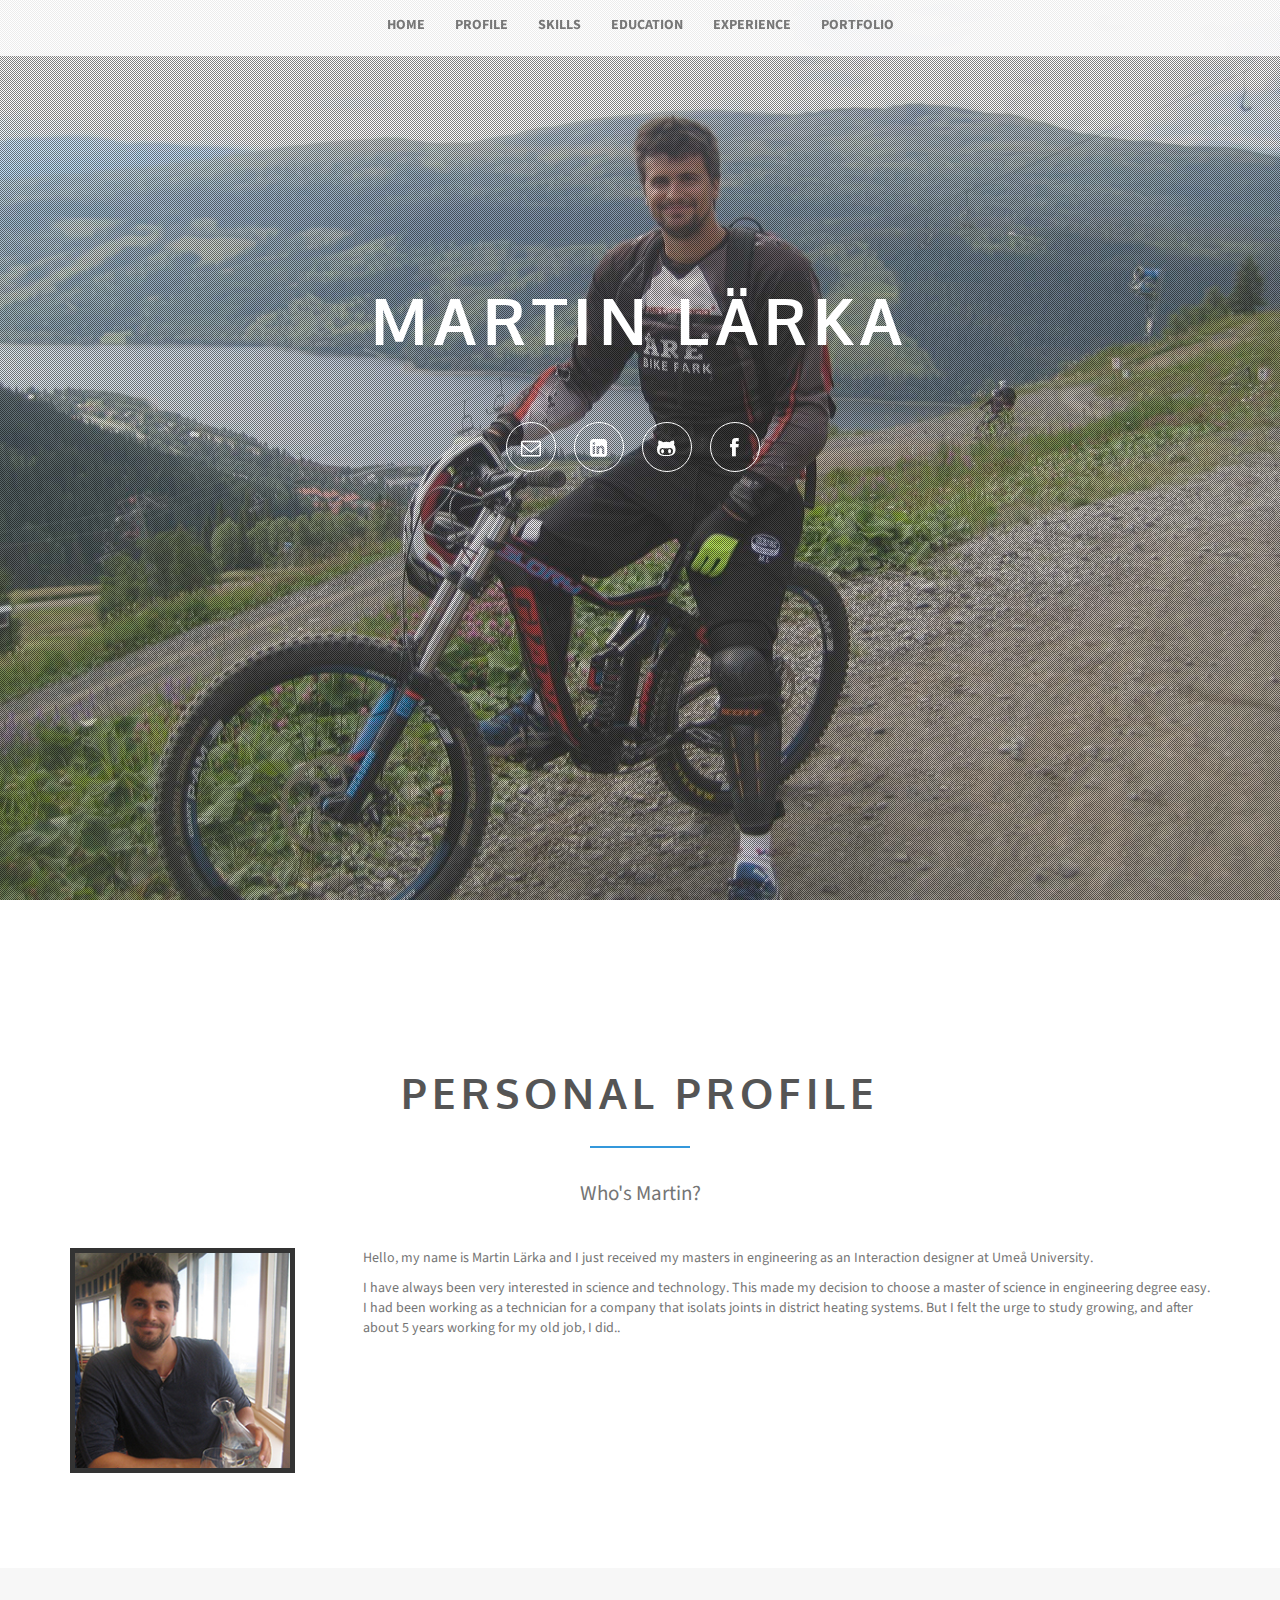
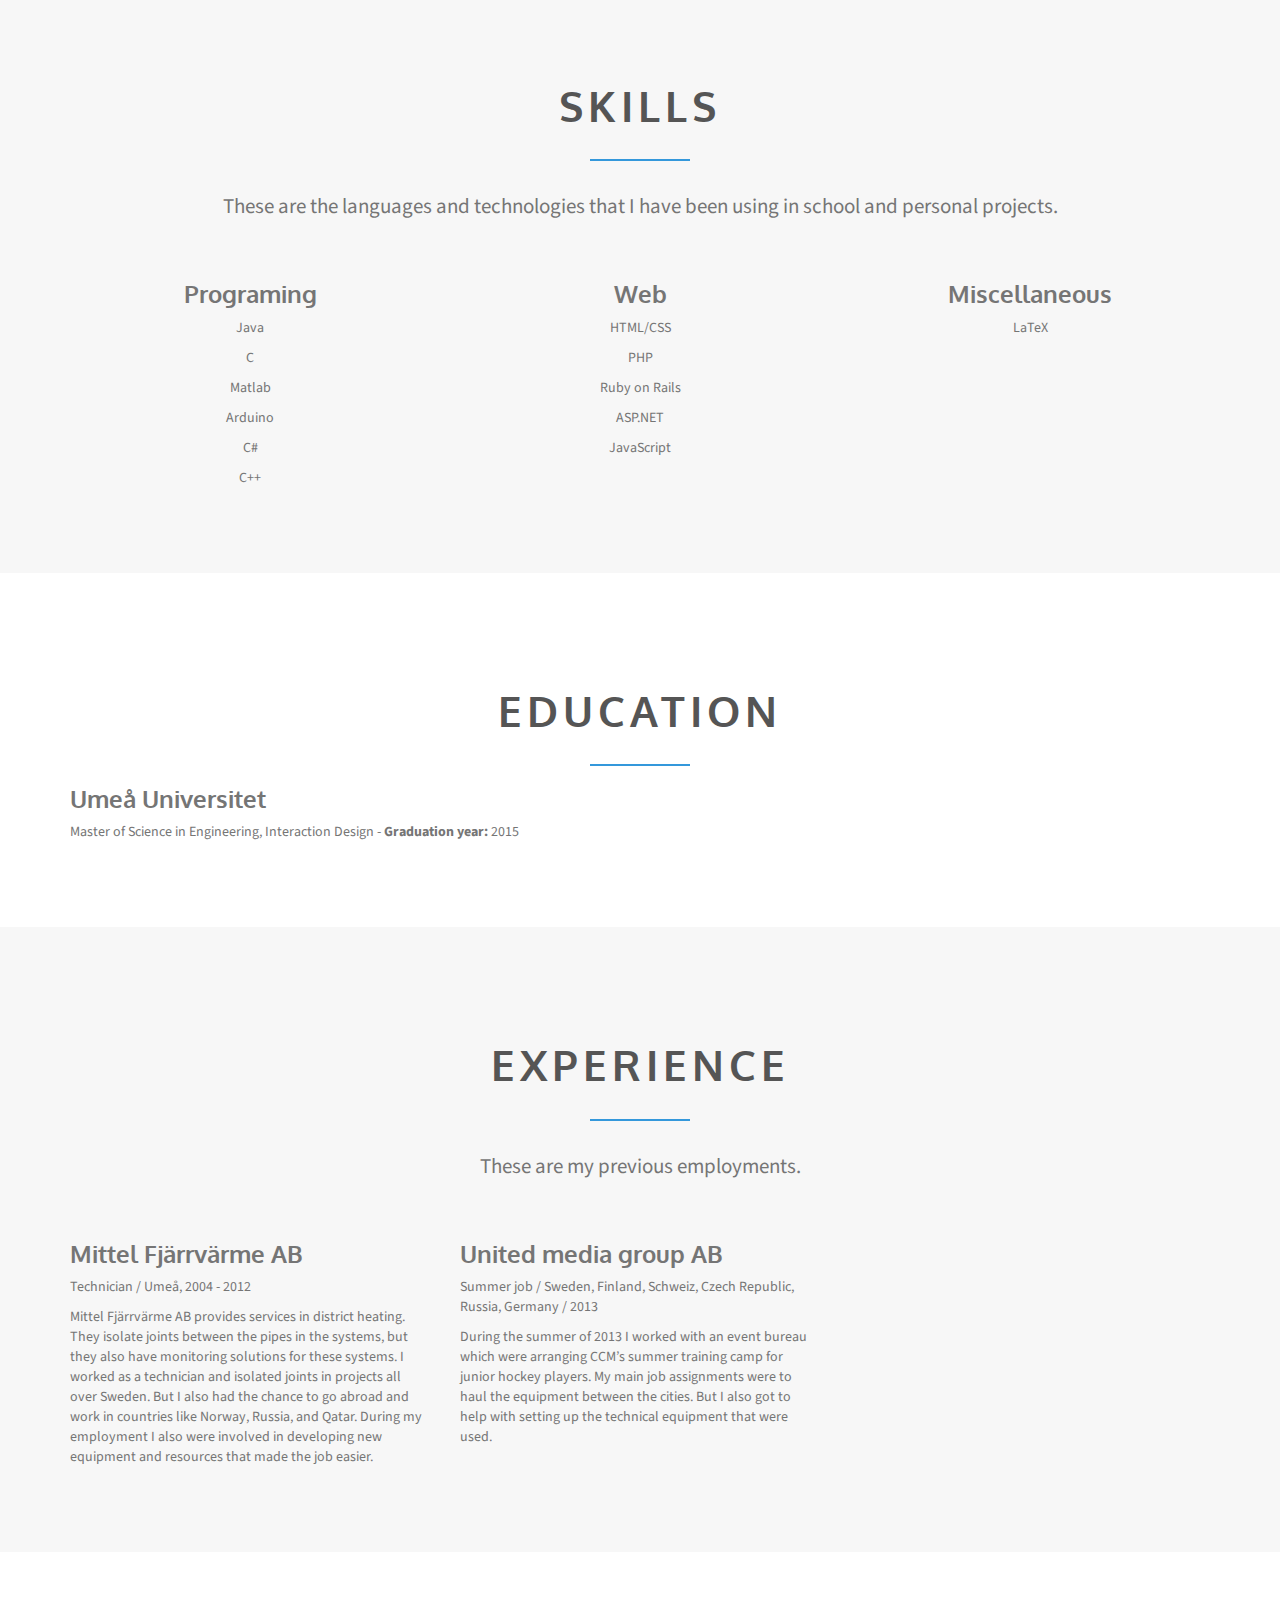
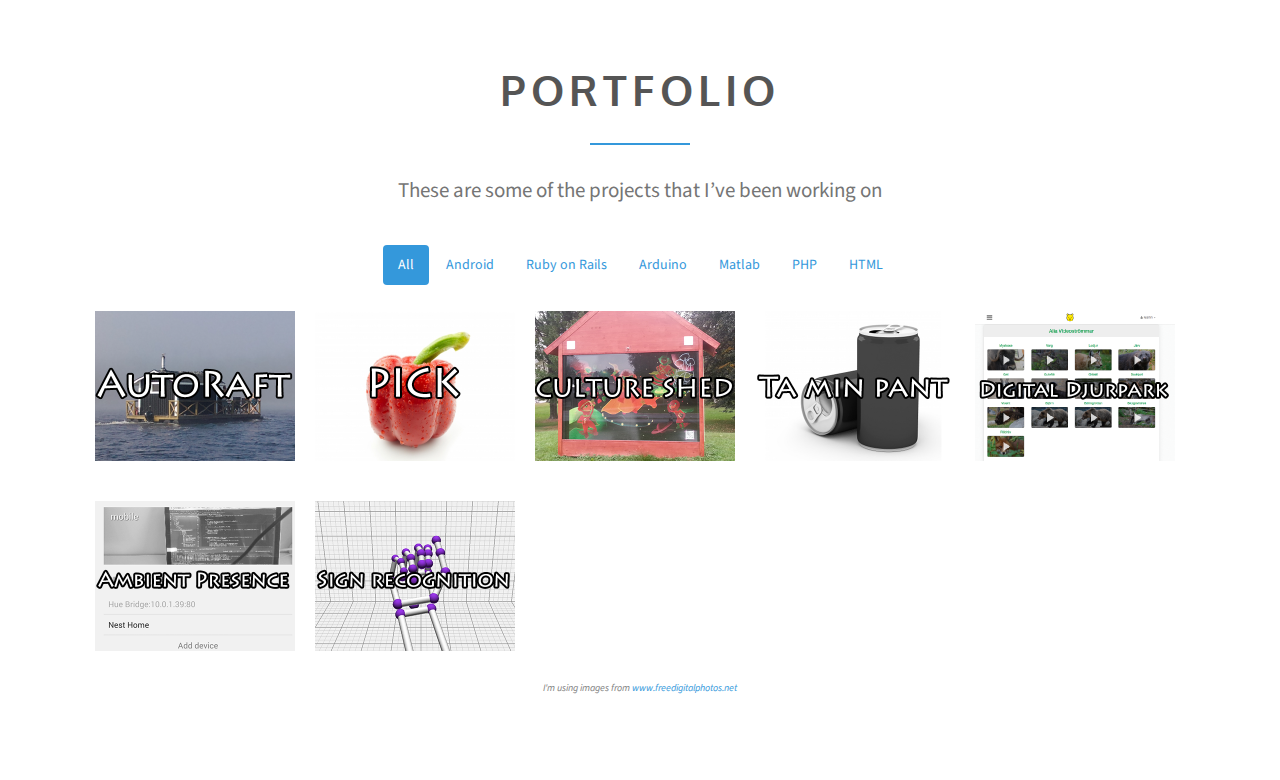
==== index.html @ 74318b71 "Moved portfolio to github pages" ====
<!DOCTYPE html>
<!--[if lt IE 7]>      <html class="no-js lt-ie9 lt-ie8 lt-ie7"> <![endif]-->
<!--[if IE 7]>         <html class="no-js lt-ie9 lt-ie8"> <![endif]-->
<!--[if IE 8]>         <html class="no-js lt-ie9"> <![endif]-->
<!--[if gt IE 8]><!--> <html class="no-js"> <!--<![endif]-->
<head>
  <meta charset="utf-8">
  <meta http-equiv="X-UA-Compatible" content="IE=edge">
  <title>Martin Lärka</title>
  <meta name="description" content="">
  <meta name="viewport" content="width=device-width, initial-scale=1">
  <meta name="author" content="">

  <!-- Place favicon.ico and apple-touch-icon.png in the root directory -->

  <!-- Bootstrap core CSS -->
  <link rel="stylesheet" href="css/bootstrap.min.css">
  <!-- Fonts from Font Awsome -->
  <link rel="stylesheet" href="css/font-awesome.min.css">
  <!-- Magnific popup -->
  <link rel="stylesheet" href="css/magnific-popup.css">
  <!-- Custom styles for this template -->
  <link rel="stylesheet" href="css/main.css">

  <!-- Color styles -->
  <link rel="stylesheet" href="css/colors/blue.css">
  <!-- <link rel="stylesheet" href="css/colors/yellow.css">-->
  <!-- <link rel="stylesheet" href="css/colors/red.css">-->
  <!--  <link rel="stylesheet" href="css/colors/purple.css">-->
  <!--  <link rel="stylesheet" href="css/colors/orange.css">-->
  <!--  <link rel="stylesheet" href="css/colors/green.css">-->

  <!-- Feature detection -->
  <script src="js/modernizr-2.6.2.min.js"></script>
  <!-- Fonts -->
  <link href='http://fonts.googleapis.com/css?family=Source+Sans+Pro:300,400,600,700,900,300italic,400italic,600italic,700italic,900italic' rel='stylesheet' type='text/css'>
  <link href='http://fonts.googleapis.com/css?family=Oxygen:400,700' rel='stylesheet' type='text/css'>

  <!-- HTML5 shim and Respond.js IE8 support of HTML5 elements and media queries -->
        <!--[if lt IE 9]>
          <script src="js/plugins/html5shiv.js"></script>
          <script src="js/plugins/respond.min.js"></script>
          <![endif]-->
        </head>
        <body>
          <div class="navbar navbar-default navbar-static-top" role="navigation">
            <div class="container">
              <div class="navbar-header">
                <button type="button" class="navbar-toggle collapsed" data-toggle="collapse" data-target=".navbar-collapse">
                  <span class="sr-only">Toggle navigation</span>
                  <span class="icon-bar"></span>
                  <span class="icon-bar"></span>
                  <span class="icon-bar"></span>
                </button>
              </div>
              <div class="navbar-collapse collapse">
                <ul class="nav navbar-nav" id="main-menu">
                  <li><a href="#page-welcome">Home</a></li>
                  <li><a href="#page-profile">Profile</a></li>
                  <li><a href="#page-skills">Skills</a></li>
                  <li><a href="#page-education">Education</a></li>
                  <li><a href="#page-experience">Experience</a></li>
                  <li><a href="#page-portfolio">Portfolio</a></li>
                  <!--<li><a href="#page-contact">Contact</a></li>-->
                </ul>
              </div><!--/.nav-collapse -->
            </div>
          </div>
          <!-- welcome begins -->
          <section id="page-welcome" class="page-welcome">
            <div>
              <ul class="slider-controls">
                <li><a id="vegas-next" class="next" href="#"></a></li>
                <li><a id="vegas-prev" class="prev" href="#"></a></li>
              </ul>
            </div>
            <div class="container">
              <div class="row">
                <header class="my-name centered">
                  <h1>Martin Lärka</h1>
                </header>
                <div class="social-icons">
                	<a href="mailto:martin.larka@gmail.com" class="btn btn-round btn-clear btn-email"><i class="fa fa-envelope-o"></i></a>
                  <a href="https://www.linkedin.com/profile/view?id=110177082" class="btn btn-round btn-clear btn-linkedin"><i class="fa fa-linkedin-square"></i></a>
                  <a href="https://github.com/martinlarka" class="btn btn-round btn-clear btn-github"><i class="fa fa-github-alt"></i></a>
                  <a href="https://www.facebook.com/mlarka" class="btn btn-round btn-clear btn-facebook"><i class="fa fa-facebook"></i></a>
                </div>
                <!--<a href="#page-contact" class="btn btn-default hire-me">Hire Me</a>-->
              </div>
            </div>
          </section><!-- welcome ends -->
          <!-- profile begins -->
          <section id="page-profile" class="page-profile">
            <div class="container">
              <header class="section-header">
                <h2 class="section-title">Personal Profile</h2>
                <div class="spacer"></div>
                <p class="section-subtitle"> Who's Martin? </p>
              </header>
              <div class="row">
                <div class="col-md-3">
                 <div class="profile"><img src="img/profile.png" alt="profile"/></div> 
               </div>
               <div class="col-md-9">
                <p>Hello, my name is Martin Lärka and I just received my masters in engineering as an Interaction designer at Umeå University. </p>
                <p>I have always been very interested in science and technology. This made my decision to choose a master of science in engineering degree easy. I had been working as a technician for a company that isolats joints in district heating systems. But I felt the urge to study growing, and after about 5 years working for my old job, I did..</p>
              </div>
            </div>
          </div> 
        </section><!-- profile ends -->
        <!-- skills begins -->
        <section id="page-skills" class="page-skills">
         <div class="container">
  <header class="section-header">
    <h2 class="section-title"><span>Skills</span></h2>
    <div class="spacer"></div>
    <p class="section-subtitle"> These are the languages and technologies that I have been using in school and personal projects.</p>
  </header>
  <div class="row">
   <div class="col-md-4">
    <article class="skills">
      <header>
        <h3>Programing</h3>
      </header>
        <p>Java</p>
        <p>C</p>
        <p>Matlab</p>
        <p>Arduino</p>
        <p>C#</p>
        <p>C++</p>
      </article>
    </div>
    <div class="col-md-4">
    <article class="skills">
      <header>
        <h3>Web</h3>
      </header>
        <p>HTML/CSS</p>
        <p>PHP</p>
        <p>Ruby on Rails</p>
        <p>ASP.NET</p>
        <p>JavaScript</p>
      </article>
    </div>
    <div class="col-md-4">
    <article class="skills">
      <header>
        <h3>Miscellaneous</h3>
      </header>
        <p>LaTeX</p>
      </article>
    </div>
  </div>
</div>
</section><!-- skills ends -->
<!-- education begins -->
<section id="page-education" class="page-education">
 <div class="container">
  <header class="section-header">
    <h2 class="section-title"><span>Education</span></h2>
    <div class="spacer"></div>
  </header>
  <div class="row">
   <div class="col-md-6">
    <article class="education">
      <header>
        <h3>Umeå Universitet</h3>
        <p>Master of Science in Engineering, Interaction Design - <strong>Graduation year:</strong> 2015</p>
      </header>
      <p></p>
    </article>
  </div>
</div>
</div>
</section><!-- education ends -->
<!-- experience begins -->
<section id="page-experience" class="page-experience">
 <div class="container">
  <header class="section-header">
    <h2 class="section-title"><span>Experience</span></h2>
    <div class="spacer"></div>
    <p class="section-subtitle">These are my previous employments.</p>
  </header>
  <div class="row">
   <div class="col-md-4">
    <article class="experience">
      <header>
        <h3>Mittel Fjärrvärme AB</h3>
        <p>Technician / Umeå, 2004 - 2012</p>
      </header>
      <p>Mittel Fjärrvärme AB provides services in district heating. They isolate joints between the pipes in the systems, but they also have monitoring solutions for these systems.
        I worked as a technician and isolated joints in projects all over Sweden. But I also had the chance to go abroad and work in countries like Norway, Russia, and Qatar. During my employment I also were involved in developing new equipment and resources that made the job easier.</p>
      </article>
    </div>
    <div class="col-md-4">
      <article class="experience">
        <header>
          <h3>United media group AB</h3>
          <p>Summer job / Sweden, Finland, Schweiz, Czech Republic, Russia, Germany / 2013</p>
        </header>
        <p>During the summer of 2013 I worked with an event bureau which were arranging CCM’s summer training camp for junior hockey players. My main job assignments were to haul the equipment between the cities. But I also got to help with setting up the technical equipment that were used.</p>
      </article>
    </div>
  </div>
</div>
</section><!-- experience ends -->
<!-- portfolio begins -->
<section id="page-portfolio" class="page-portfolio">
  <div class="container">
    <div class="row">
      <header class="section-header">
        <h2 class="section-title"><span>Portfolio</span></h2>
        <div class="spacer"></div>
        <p class="section-subtitle">These are some of the projects that I’ve been working on </p>
      </header>

      <div id="grid-controls-wrapper">
        <ul class="nav nav-pills center-pills grid-controls">
          <li class="active filter"><a href="javascript:void(0)" data-filter="*">All</a></li>
          <li class="filter" ><a href="javascript:void(0)" data-filter=".android">Android</a></li>   
          <li class="filter" ><a href="javascript:void(0)" data-filter=".ruby">Ruby on Rails</a></li>            
          <li class="filter"><a href="javascript:void(0)"  data-filter=".arduino">Arduino</a></li>
          <li class="filter" ><a href="javascript:void(0)" data-filter=".matlab">Matlab</a></li>
          <li class="filter" ><a href="javascript:void(0)" data-filter=".php">PHP</a></li>
          <li class="filter" ><a href="javascript:void(0)" data-filter=".html">HTML</a></li>
        </ul>
      </div>

      <div>
        <ul id="grid" class="grid-wrapper">
          <li class="mix android arduino">
            <a href="portfolio/autoraft.html"><div class="overlay"><i class="fa fa-search"></i></div><img src="portfolio/thumbnails/autoraft.png" alt="" ></a></li>

          <li class="mix matlab">
            <a href="portfolio/pick.html"><div class="overlay"><i class="fa fa-search"></i></div><img src="portfolio/thumbnails/pick.png" alt="" ></a></li>

          <li class="mix arduino">
            <a href="portfolio/cultureshed.html"><div class="overlay"><i class="fa fa-search"></i></div><img src="portfolio/thumbnails/cultureshed.png" alt="" ></a></li>

          <li class="mix ruby">
            <a href="portfolio/taminpant.html"><div class="overlay"><i class="fa fa-search"></i></div><img src="portfolio/thumbnails/taminpant.png" alt="" ></a></li>
          <li class="mix php html">
            <a href="portfolio/digitaldjurpark.html"><div class="overlay"><i class="fa fa-search"></i></div><img src="portfolio/thumbnails/digitaldjurpark.png" alt="" ></a></li>
          <li class="mix android">
            <a href="portfolio/ambientpresence.html"><div class="overlay"><i class="fa fa-search"></i></div><img src="portfolio/thumbnails/ambientpresence.png" alt="" ></a></li>
          <li class="mix java">
            <a href="portfolio/signrecognition.html"><div class="overlay"><i class="fa fa-search"></i></div><img src="portfolio/thumbnails/signrecog.png" alt="" ></a></li>
        </ul>
      </div>
    </div>
    <div class="img-disclaimer"><p>I'm using images from <a href="http://www.freedigitalphotos.net">www.freedigitalphotos.net</a></p></div>
  </div>
  </section><!-- portfolio ends -->
 
  <script src="js/jquery-1.10.2.min.js"></script>
  <script src="js/bootstrap.min.js"></script>
  <script src="js/jquery.scrollTo.js"></script>
  <script src="js/jquery.nav.js"></script>
  <script src="js/jquery.sticky.js"></script>
  <script src="js/jquery.easypiechart.min.js"></script>
  <script src="js/jquery.vegas.min.js"></script>
  <script src="js/jquery.isotope.min.js"></script>
  <script src="js/jquery.magnific-popup.min.js"></script>
  <script src="js/jquery.validate.js"></script>
  <script src="js/waypoints.min.js"></script>
  <script src="js/main.js"></script>
  <script>
  (function(i,s,o,g,r,a,m){i['GoogleAnalyticsObject']=r;i[r]=i[r]||function(){
  (i[r].q=i[r].q||[]).push(arguments)},i[r].l=1*new Date();a=s.createElement(o),
  m=s.getElementsByTagName(o)[0];a.async=1;a.src=g;m.parentNode.insertBefore(a,m)
  })(window,document,'script','//www.google-analytics.com/analytics.js','ga');

  ga('create', 'UA-53705427-1', 'auto');
  ga('send', 'pageview');

</script>
</body>
</html>
---- css/main.css ----
/* ==========================================================================
   Articulate v1.0
   ========================================================================== */


/* ==========================================================================
   Base styles
   ========================================================================== */

html, body {
    height: 100%;
    width: 100%;
    font-family: 'Source Sans Pro', Helvetica, Arial, sans-serif;
    color:#757575;
}

img { 
    max-width: 100%;
}

a:link,a:visited {
    outline: 0;
}

a:hover,a:active {
    text-decoration: none;
}

a img {
    border: 0;
}

h1,h2,h3,h4,h5,h6{
    font-family: 'Oxygen', sans-serif;
    font-weight: 700;
}

/* ==========================================================================
   Navigation
   ========================================================================== */
.navbar{
    width:100%;
}

.navbar-default {
    background: rgba(255, 255, 255, 0.85);
    border: none;
    color:#777;
    text-transform: uppercase;
    display: inline-block;
    text-align: center;
    position:fixed;

}

.navbar-nav{
    margin: 0 auto;
    padding: 0;
    list-style: none;
    display: inline-block;
    float:none;
    font-size: 1em;
    font-weight: bold;
}

.navbar-default .navbar-nav>li>a:hover, 
.navbar-default .navbar-nav>li>a:focus {
background-color: transparent;
}

.navbar-default .navbar-nav>.active>a, 
.navbar-default .navbar-nav>.active>a:hover, 
.navbar-default .navbar-nav>.active>a:focus {
    background: none;
}
/* ==========================================================================
  Layout 
   ========================================================================== */

#page-welcome{
    width: 100%;
    height: 100%;
    position: relative;
    overflow: hidden;
    text-align: center;
    -webkit-background-size: cover;
    -moz-background-size: cover;
    -o-background-size: cover;
    background-size: cover;
}



#page-welcome header{
    color:#fff;
    padding-top:20%;

}

#page-welcome header h1{
    margin: 0;
    padding: 0;
    font-size: 4.5em;
    font-weight: 700;
    letter-spacing: 0.1em;
    line-height: 1em;
   text-transform: uppercase;
}

#page-welcome header p{
    font-size: 2em;
    display: inline-block;
    margin-bottom: 5px;
    padding: 0 8px;
     letter-spacing: 0.1em;
    line-height: 3em;
    text-transform: uppercase;
}


#page-profile{
    padding: 75px 0;
    background:#fff;
}

#page-profile .profile{
    border: 5px solid #333;
    width:225px;
    height:225px;
    margin: 0 20px 20px 0;
   
}


#page-skills{
    padding: 75px 0;
    background:#f7f7f7;
    text-align: center;
}

#page-education{
    padding: 75px 0;
    background:#fff;
}


#page-experience{
     padding: 75px 0;
    background:#f7f7f7;
}

#page-portfolio{
    padding: 75px 0;
    background:#fff;

}

#page-contact{
    padding: 75px 0;
}

#page-contact .contact-info p{
    font-size:1.2em;
}


/* ==========================================================================
   Portfolio   
   ========================================================================== */

#grid-controls-wrapper{
    text-align: center;
    float:none;
    width:100%;

}

.center-pills { 
    display: inline-block; 
}
#grid .mix{
    width: 200px;
    height: 150px;
    vertical-align: top;
    margin:20px 20px 20px 0 ;
    color: #fff;
    text-align: center;
    display: inline-block; 

}


#grid .mix .thumbnail{
    border:2px thin #F7F7F7;
    padding:0;
    border-radius:0;
}


#grid .mix .overlay{
    width: 200px;
    height: 150px;
    position:absolute;
    opacity:0;

}

#grid .mix .overlay:hover{
     opacity:.8;
}

#grid .mix .overlay i{
    font-size: 2em;
    opacity: 1;
    color: #fff;
    padding-top: 30%;
}

 
 
.isotope-item {
    z-index: 2;
}
 
.isotope-hidden.isotope-item {
    pointer-events: none;
    z-index: 1;
}

.isotope,
.isotope .isotope-item {
  /* change duration value to whatever you like */
  -webkit-transition-duration: 0.8s;
     -moz-transition-duration: 0.8s;
      -ms-transition-duration: 0.8s;
       -o-transition-duration: 0.8s;
          transition-duration: 0.8s;
}
 
.isotope {
  -webkit-transition-property: height, width;
     -moz-transition-property: height, width;
      -ms-transition-property: height, width;
       -o-transition-property: height, width;
          transition-property: height, width;
}
 
.isotope .isotope-item {
  -webkit-transition-property: -webkit-transform, opacity;
     -moz-transition-property:    -moz-transform, opacity;
      -ms-transition-property:     -ms-transform, opacity;
       -o-transition-property:      -o-transform, opacity;
          transition-property:         transform, opacity;
}
 
/**** disabling Isotope CSS3 transitions ****/
 
.isotope.no-transition,
.isotope.no-transition .isotope-item,
.isotope .isotope-item.no-transition {
  -webkit-transition-duration: 0s;
     -moz-transition-duration: 0s;
      -ms-transition-duration: 0s;
       -o-transition-duration: 0s;
          transition-duration: 0s;
}

.my-name {
  margin-bottom: 60px;
}

/* ==========================================================================
   Vegas slider
   ========================================================================== */

.vegas-loading {
    border-radius: 10px;
    background: #000;
    background: rgba(0,0,0,0.7);
    background: url(../img/loading.gif) no-repeat center center;
    height: 32px;
    left: 20px;
    position: fixed;
    top: 20px;
    width: 32px; 
    z-index: 0;
}

.vegas-overlay {
    background: transparent url(../img/overlays/16.png);
    opacity: 0.5;
    z-index: -1;
}

.vegas-background {
    -ms-interpolation-mode: bicubic;
    image-rendering: optimizeQuality;
    max-width: none !important; /* counteracts global img modification by twitter bootstrap library */
    z-index: -2;
}

.vegas-overlay,
.vegas-background {
    -webkit-user-select: none;
     -khtml-user-select: none;
       -moz-user-select: none;
        -ms-user-select: none;
            user-select: none;
}

.slider-controls{
    opacity: 0;
    padding: 0;
    margin: 0;
    -webkit-transition: all 0.4s ease-in-out;
    -moz-transition: all 0.4s ease-in-out;
    -o-transition: all 0.4s ease-in-out;
    transition: all 0.4s ease-in-out;
}
.slider-controls li{
    list-style: none;
}

#page-welcome:hover .slider-controls{
    opacity: 1;
    -webkit-transition: all 0.4s ease-in-out;
    -moz-transition: all 0.4s ease-in-out;
    -o-transition: all 0.4s ease-in-out;
    transition: all 0.4s ease-in-out;
}
.slider-controls li a{
        position: absolute;
        z-index: 10;
        top: 40%;
        width: 60px;
        height: 60px;
        cursor: pointer;
}
.next{
    background: url("../img/next.png");
    margin-right: 70px;
    right: 0;
    opacity: 0.3;
}
.prev{
    background: url("../img/prev.png");
    margin-left: 70px;
    left: 0;
    opacity: 0.3;
}
.next:hover, 
.prev:hover{opacity: 1;}

/* ==========================================================================
   Dividers
   ========================================================================== */
.section-header {
    text-align: center;
}

.section-header p{
    font-size: 1.5em;
}
.section-title {
    font-size: 3em;
    font-weight: 700;
    letter-spacing: 5px;
    text-align: center;
    color: #555555;
    text-transform: uppercase;
    padding:20px 0;
}

.spacer {
    width: 100px;
    height: 2px;
    margin: auto;
}

.section-subtitle {
    text-align: center;
    padding:30px 0;
}

.skills-title {
    text-align: center;
    padding-top:60px;
}


/* ==========================================================================
   Forms
   ========================================================================== */
.form-control{
    box-shadow:none;
    -webkit-box-shadow:none;
    border: none;
}

.btn.btn-default{
    margin: 40px auto 0;
    background:transparent;
    position: relative;
    color: #fff;
    font-size: 1em;
    text-transform: uppercase;
    font-weight: 600;
    text-align: center;
    padding: 12px 26px 12px;
    cursor: pointer;
    border: 2px solid #4cddf3;
    border-radius: 0;
    letter-spacing: 2px;
    pointer-events: auto;
    border-color: #fff;
    -webkit-transition: all 0.1s ease-in-out;
    -moz-transition: all 0.1s ease-in-out;
    -o-transition: all 0.1s ease-in-out;
    transition: all 0.1s ease-in-out;
}

.btn.btn-default:hover,
.btn.btn-default:active{
    background:#fff;
    border-color: #fff;
    color:fff;
}

input,.input-lg,button{
    border-radius:0;
}

.control-group.error input, .control-group.error select, .control-group.error textarea {
border-color: #b94a48;
-webkit-box-shadow: inset 0 1px 1px rgba(0, 0, 0, 0.075);
-moz-box-shadow: inset 0 1px 1px rgba(0, 0, 0, 0.075);
box-shadow: inset 0 1px 1px rgba(0, 0, 0, 0.075);
}
.control-group.error .checkbox, .control-group.error .radio, .control-group.error input, .control-group.error select, .control-group.error textarea {
color: #b94a48;
}

label.error{
    color:#fff;
    background:#b94a48;
    border:solid thin #fff;
    padding:3px 5px;
}

label.valid{
    color:#fff;
    background:#5CB85C;
    border:solid thin #fff;
    padding:3px 5px;

}
/* ==========================================================================
   Charts   
   ========================================================================== */
.chart {
  position: relative;
  display: inline-block;
  width: 150px;
  height: 150px;
  margin-top: 50px;
  margin-bottom: 50px;
  text-align: center;
}
.chart canvas {
  position: absolute;
  top: 0;
  left: 0;
}
.percent {
  display: inline-block;
  line-height: 150px;
  z-index: 2;
}
.percent:after {
  content: '%';
  margin-left: 0.1em;
  font-size: .8em;
}


/* ==========================================================================
   Social icons
   ========================================================================== */

.social-icons .btn{
    margin-right: 15px;
}
.social-icons{
    padding-top: 10px;
    margin-bottom: 35px;
}
.social-icons .btn.btn-clear{
    border: 1px solid #fff;
}

.btn-round{
    border-radius: 50%;
    width: 50px;
    height: 50px;
    display: inline-block;
    padding: 0;
}
.btn-round i{
    font-size: 20px;
    top: 15px;
    position: relative;
}
.btn.btn-clear{
    border: 1px solid #fff;
    color: #fff;
    background: none;
    background-color: none;
    font-weight: bold;
    -webkit-transition-duration: 0.8s;
    -moz-transition-duration: 0.8s;
    -o-transition-duration: 0.8s;
    transition-duration: 0.8s;  
    -webkit-transition-property: -webkit-transform;
    -moz-transition-property: -moz-transform;
    -o-transition-property: -o-transform;
    transition-property: transform;
}
.btn.btn-clear:hover, 
.btn.btn-clear.selected{
    background: #fff;
    -webkit-transform:rotate(360deg);
    -moz-transform:rotate(360deg);
    -o-transform:rotate(360deg);
}

.btn-email:hover{
    color:#000000;
}

.btn-facebook:hover{
    color:#204385;
}

.btn-github:hover{
    color:#000000;
}

.btn-linkedin:hover{
    color:#015786;
}

/* ==========================================================================
   Portfolio pages
   ========================================================================== */
#carousel-images {
  max-width: 900px;
}

.project-info {
  max-width: 900px;
  margin-top: 20px; 
}

.project-image {
  max-width: 900px;
}

.img-disclaimer {
  text-align: center;
  font-size: 10px;
  font-style: italic;
  color: grey;
}

/* ==========================================================================
   Helper classes
   ========================================================================== */

.left { float: left; }
.right { float: right; }
.text-center {text-align: center;}
.centered {
    margin-left: auto;
    margin-right: auto;
    float: none;
}



/* ==========================================================================
   Responsive Settings
   ========================================================================== */


@media(max-width:992px) {

  #page-profile .profile{
    margin:0 auto 20px auto;
  }


}

@media  (max-width: 479px) {
    
    #page-welcome header h1 {
        font-size: 2em;
    }

    #page-welcome header p {
        font-size: 1em;
       line-height: 3em;
    }
       .section-title {
        font-size: 1.5em;

        }

        .section-header p {
        font-size: 1.2em;
        }

        #page-skills{
             text-align: center;
        }

        #grid{
            text-align: center;
        }

          #page-profile .profile{
    margin:0 auto 20px auto;
  }
  
   

}
---- css/colors/blue.css ----
/* Blue - #3498db */


a:link,a:visited,.navbar-default .navbar-nav>li>a:hover, 
.navbar-default .navbar-nav>li>a:focus,a:hover,a:active,.navbar-default .navbar-nav>.active>a, 
.navbar-default .navbar-nav>.active>a:hover, 
.navbar-default .navbar-nav>.active>a:focus{
	color:#3498db;
}

.spacer,.nav-pills>li.active>a, .nav-pills>li.active>a:hover, .nav-pills>li.active>a:focus,#grid .mix .overlay {

background: #3498db;
}

#page-contact{
	background: #3498db;
	color:#fff;
}

#page-contact .spacer{
	background: #fff;
}

#page-contact .section-title{
	color:#fff;
}

.btn.btn-default:hover,
.btn.btn-default:active{
    color:#3498db;
}
---- css/colors/yellow.css ----
/* yellow - #f1c40f */


a:link,a:visited,.navbar-default .navbar-nav>li>a:hover, 
.navbar-default .navbar-nav>li>a:focus,a:hover,a:active,.navbar-default .navbar-nav>.active>a, 
.navbar-default .navbar-nav>.active>a:hover, 
.navbar-default .navbar-nav>.active>a:focus{
	color:#f1c40f;
}

.spacer,.nav-pills>li.active>a, .nav-pills>li.active>a:hover, .nav-pills>li.active>a:focus,#grid .mix .overlay {

background: #f1c40f;
}

#page-contact{
	background: #f1c40f;
	color:#fff;
}

#page-contact .spacer{
	background: #fff;
}

#page-contact .section-title{
	color:#fff;
}

.btn.btn-default:hover,
.btn.btn-default:active{
    color:#f1c40f;
}
---- css/colors/red.css ----
/* red - #e74c3c */


a:link,a:visited,.navbar-default .navbar-nav>li>a:hover, 
.navbar-default .navbar-nav>li>a:focus,a:hover,a:active,.navbar-default .navbar-nav>.active>a, 
.navbar-default .navbar-nav>.active>a:hover, 
.navbar-default .navbar-nav>.active>a:focus{
	color:#e74c3c;
}

.spacer,.nav-pills>li.active>a, .nav-pills>li.active>a:hover, .nav-pills>li.active>a:focus,#grid .mix .overlay {

background: #e74c3c;
}

#page-contact{
	background: #e74c3c;
	color:#fff;
}

#page-contact .spacer{
	background: #fff;
}

#page-contact .section-title{
	color:#fff;
}

.btn.btn-default:hover,
.btn.btn-default:active{
    color:#e74c3c;
}
---- css/colors/purple.css ----
/* purple - #9b59b6 */


a:link,a:visited,.navbar-default .navbar-nav>li>a:hover, 
.navbar-default .navbar-nav>li>a:focus,a:hover,a:active,.navbar-default .navbar-nav>.active>a, 
.navbar-default .navbar-nav>.active>a:hover, 
.navbar-default .navbar-nav>.active>a:focus{
	color:#9b59b6;
}

.spacer,.nav-pills>li.active>a, .nav-pills>li.active>a:hover, .nav-pills>li.active>a:focus,#grid .mix .overlay {

background: #9b59b6;
}

#page-contact{
	background: #9b59b6;
	color:#fff;
}

#page-contact .spacer{
	background: #fff;
}

#page-contact .section-title{
	color:#fff;
}

.btn.btn-default:hover,
.btn.btn-default:active{
    color:#9b59b6;
}
---- css/colors/orange.css ----
/* orange - #e67e22 */


a:link,a:visited,.navbar-default .navbar-nav>li>a:hover, 
.navbar-default .navbar-nav>li>a:focus,a:hover,a:active,.navbar-default .navbar-nav>.active>a, 
.navbar-default .navbar-nav>.active>a:hover, 
.navbar-default .navbar-nav>.active>a:focus{
	color:#e67e22;
}

.spacer,.nav-pills>li.active>a, .nav-pills>li.active>a:hover, .nav-pills>li.active>a:focus,#grid .mix .overlay {

background: #e67e22;
}

#page-contact{
	background: #e67e22;
	color:#fff;
}

#page-contact .spacer{
	background: #fff;
}

#page-contact .section-title{
	color:#fff;
}

.btn.btn-default:hover,
.btn.btn-default:active{
    color:#e67e22;
}
---- css/colors/green.css ----
/* green - #2ecc71 */


a:link,a:visited,.navbar-default .navbar-nav>li>a:hover, 
.navbar-default .navbar-nav>li>a:focus,a:hover,a:active,.navbar-default .navbar-nav>.active>a, 
.navbar-default .navbar-nav>.active>a:hover, 
.navbar-default .navbar-nav>.active>a:focus{
	color:#2ecc71;
}

.spacer,.nav-pills>li.active>a, .nav-pills>li.active>a:hover, .nav-pills>li.active>a:focus,#grid .mix .overlay {

background: #2ecc71;
}

#page-contact{
	background: #2ecc71;
	color:#fff;
}

#page-contact .spacer{
	background: #fff;
}

#page-contact .section-title{
	color:#fff;
}

.btn.btn-default:hover,
.btn.btn-default:active{
    color:#2ecc71;
}
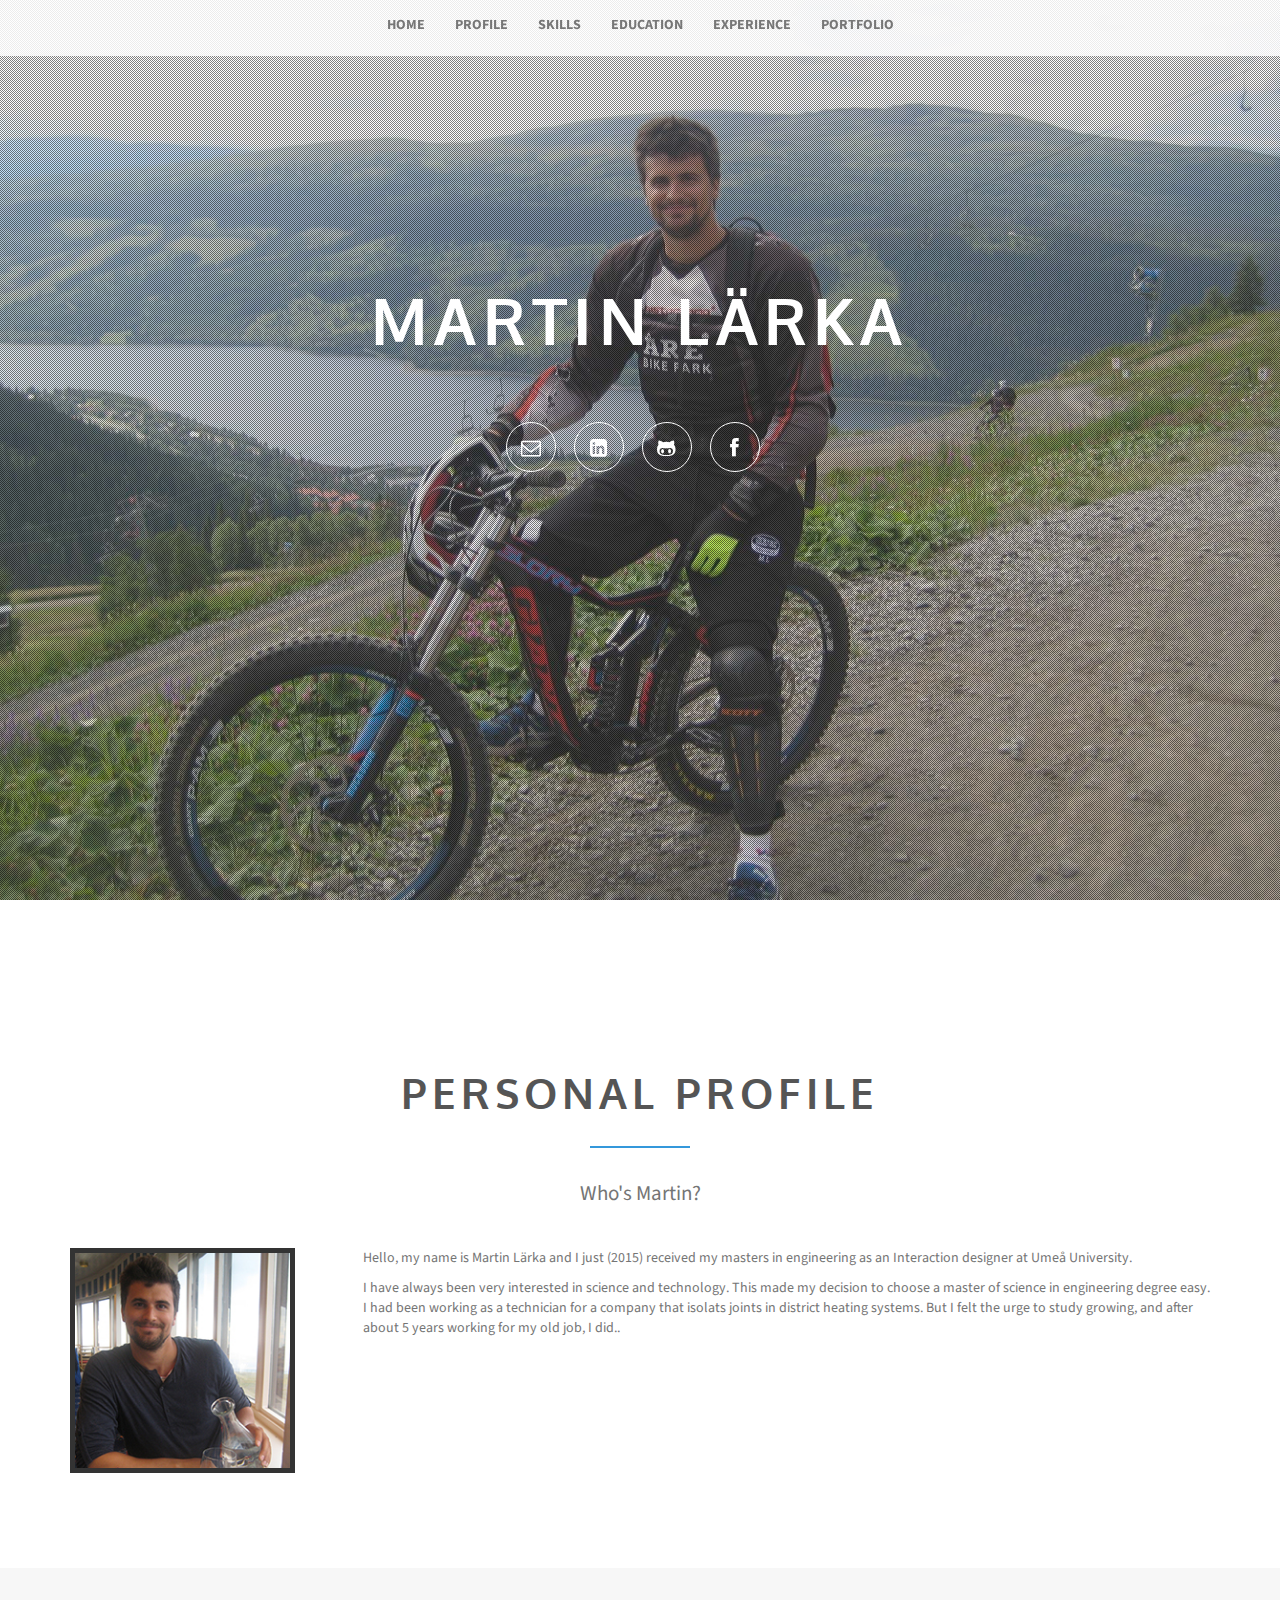
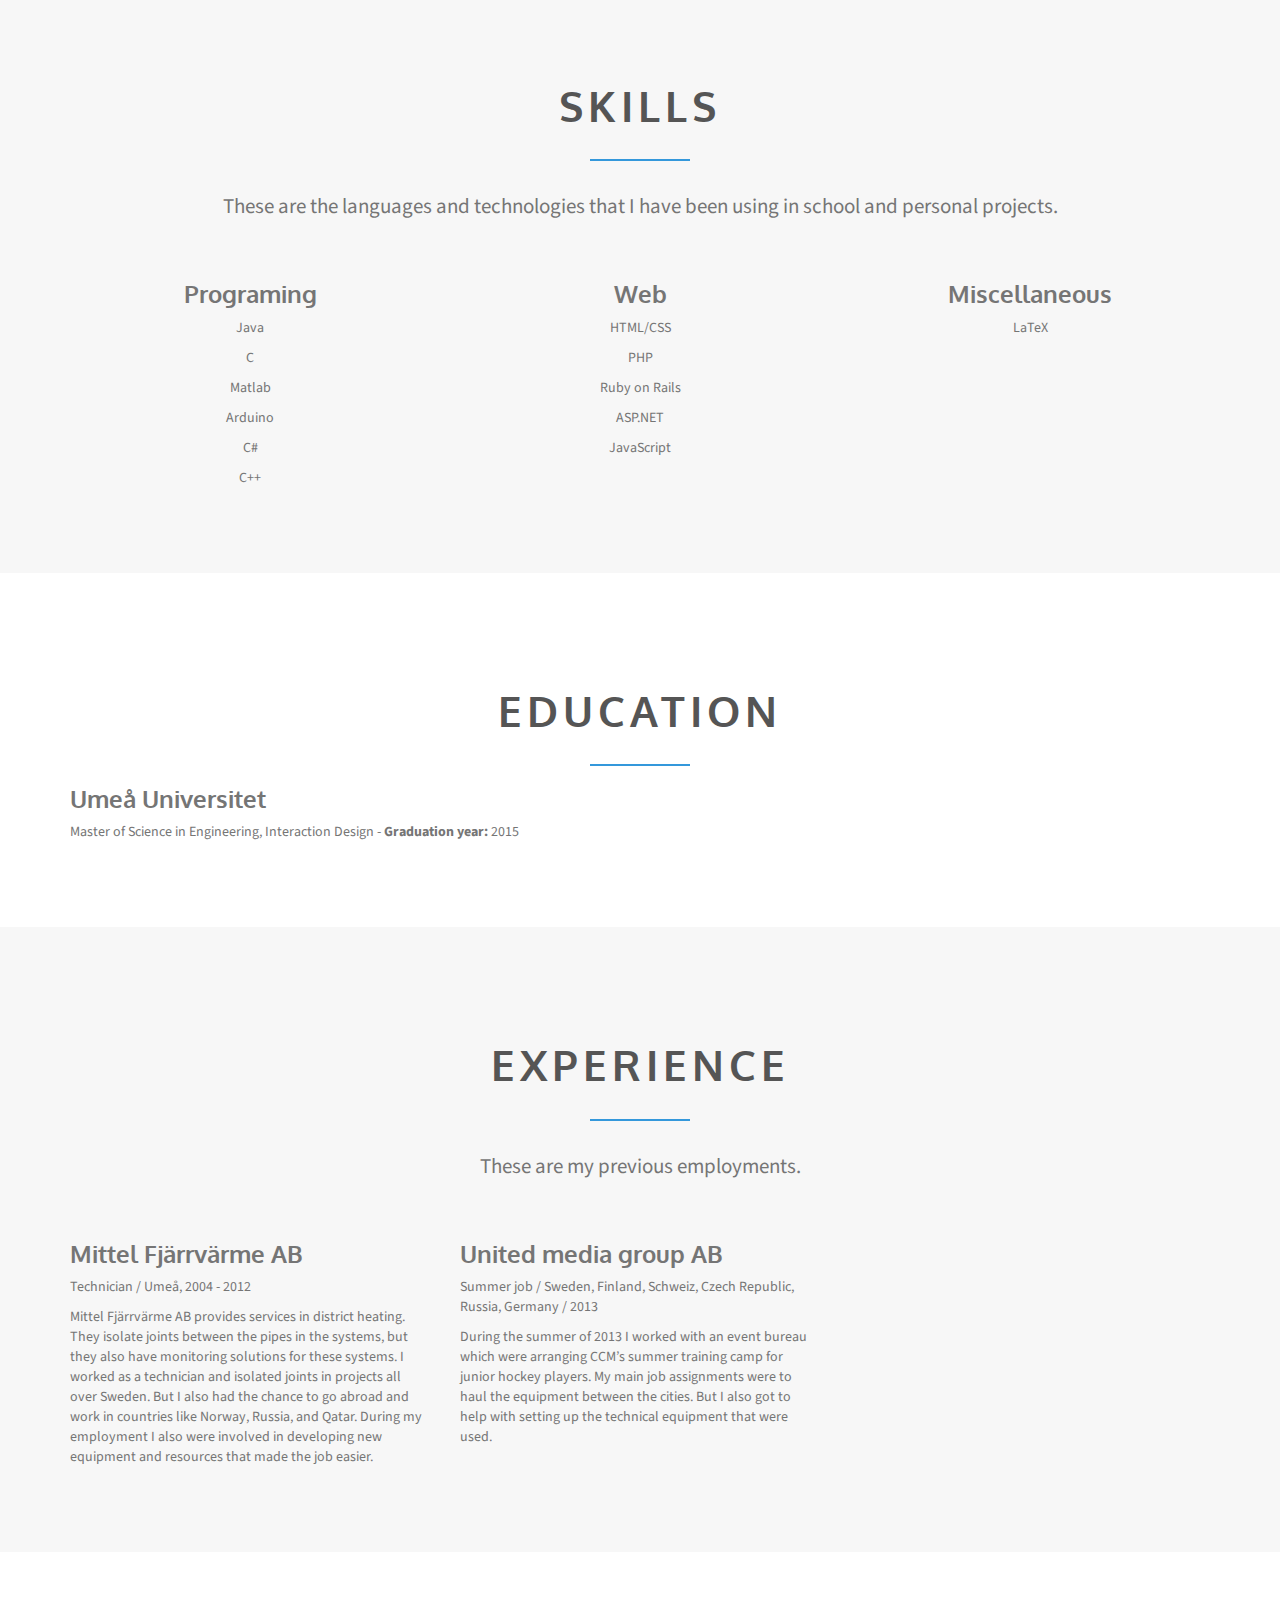
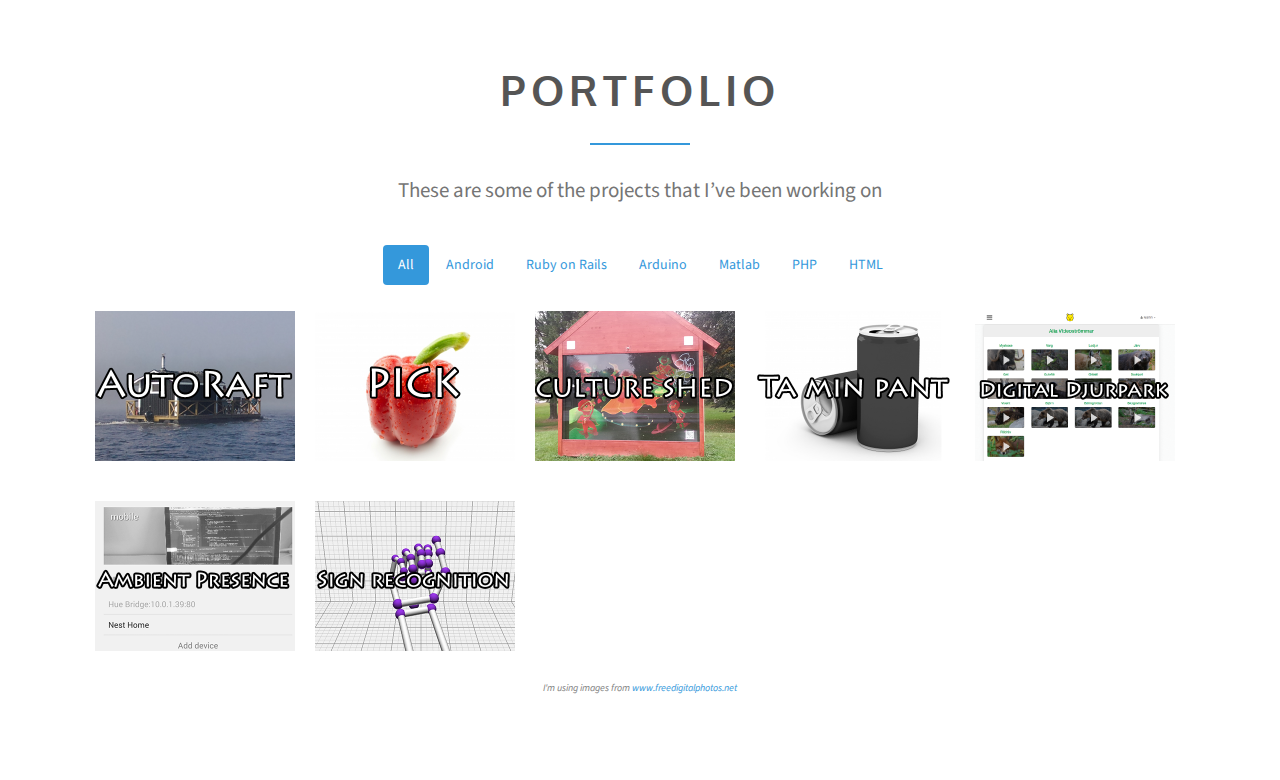
==== commit c1d713f8: "Update index.html" ====
--- a/index.html
+++ b/index.html
@@ -102,7 +102,7 @@
                  <div class="profile"><img src="img/profile.png" alt="profile"/></div> 
                </div>
                <div class="col-md-9">
-                <p>Hello, my name is Martin Lärka and I just received my masters in engineering as an Interaction designer at Umeå University. </p>
+                <p>Hello, my name is Martin Lärka and I just (2015) received my masters in engineering as an Interaction designer at Umeå University. </p>
                 <p>I have always been very interested in science and technology. This made my decision to choose a master of science in engineering degree easy. I had been working as a technician for a company that isolats joints in district heating systems. But I felt the urge to study growing, and after about 5 years working for my old job, I did..</p>
               </div>
             </div>
